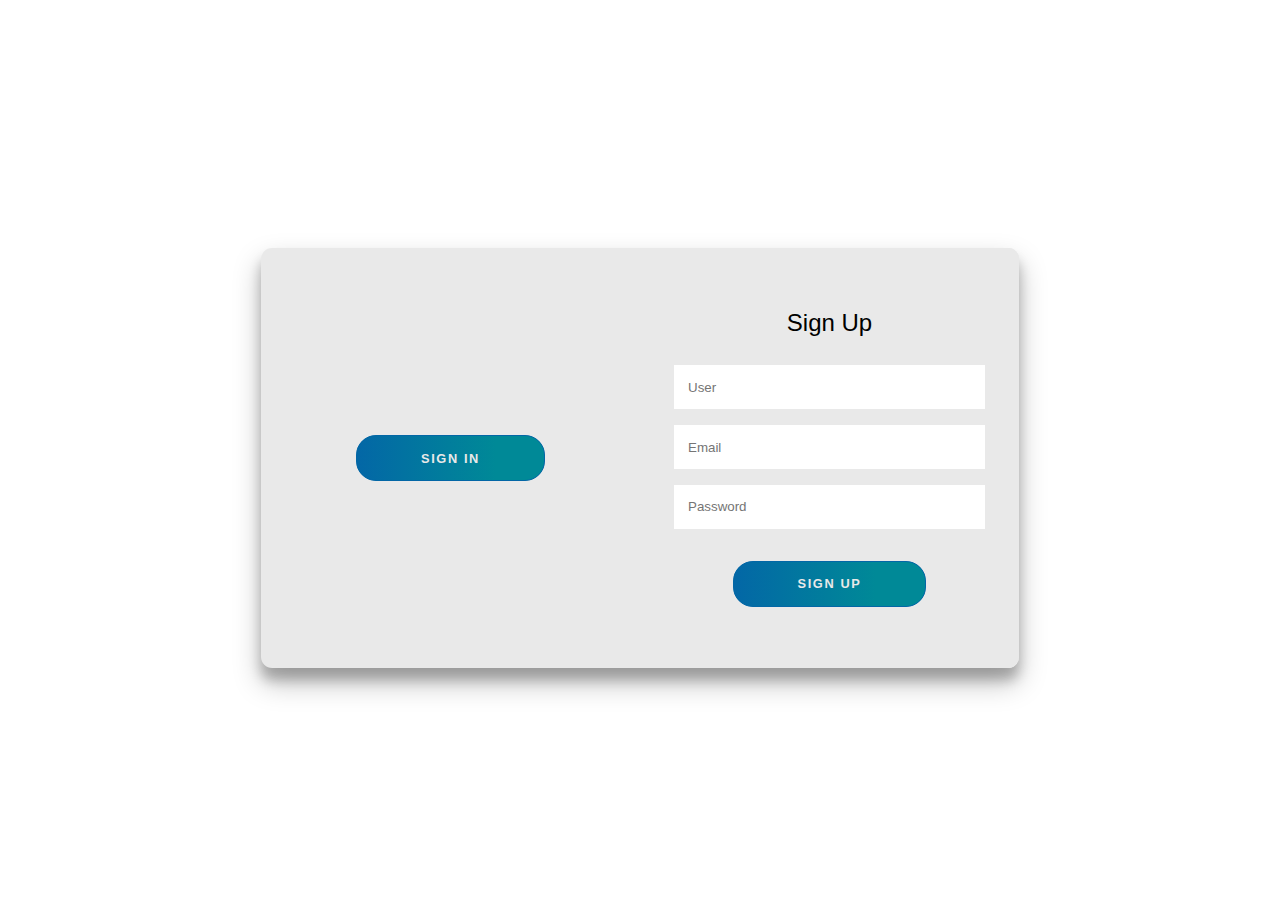
==== login.html @ fba5d543 "Add files via upload" ====
<!DOCTYPE html>
<html lang="en">
<head>
  <meta charset="UTF-8">
  <meta name="viewport" content="width=device-width, initial-scale=1.0">
  <title>Document</title>
  <style>
    :root {
      --white: #e9e9e9;
      --gray: #333;
      --blue: #0367a6;
      --lightblue: #008997;
      --button-radius: 0.7rem;
      --max-width: 758px;
      --max-height: 420px;
      font-size: 16px;
      font-family: -apple-system, BlinkMacSystemFont, "Segoe UI", Roboto, Oxygen, Ubuntu, Cantarell, "Open Sans", "Helvetica Neue", sans-serif;
    }

    body {
      align-items: center;
      background-color: var(--white);
      background: url("https://res.cloudinary.com/dbhnlktrv/image/upload/v1599997626/background_oeuhe7.jpg");
      background-attachment: fixed;
      background-position: center;
      background-repeat: no-repeat;
      background-size: cover;
      display: grid;
      height: 100vh;
      place-items: center;
    }

    .form__title {
      font-weight: 300;
      margin: 0;
      margin-bottom: 1.25rem;
    }

    .link {
      color: var(--gray);
      font-size: 0.9rem;
      margin: 1.5rem 0;
      text-decoration: none;
    }

    .container {
      background-color: var(--white);
      border-radius: var(--button-radius);
      box-shadow: 0 0.9rem 1.7rem rgba(0, 0, 0, 0.25), 0 0.7rem 0.7rem rgba(0, 0, 0, 0.22);
      height: var(--max-height);
      max-width: var(--max-width);
      overflow: hidden;
      position: relative;
      width: 100%;
    }

    .container__form {
      height: 100%;
      position: absolute;
      top: 0;
      transition: all 0.6s ease-in-out;
    }

    .container--signin {
      left: 0;
      width: 50%;
      z-index: 2;
    }

    .container.right-panel-active .container--signin {
      transform: translateX(100%);
    }

    .container--signup {
      left: 0;
      opacity: 0;
      width: 50%;
      z-index: 1;
    }

    .container.right-panel-active .container--signup {
      animation: show 0.6s;
      opacity: 1;
      transform: translateX(100%);
      z-index: 5;
    }

    .container__overlay {
      height: 100%;
      left: 50%;
      overflow: hidden;
      position: absolute;
      top: 0;
      transition: transform 0.6s ease-in-out;
      width: 50%;
      z-index: 100;
    }

    .container.right-panel-active .container__overlay {
      transform: translateX(-100%);
    }

    .overlay {
      background-color: var(--lightblue);
      background: url("https://cdn.pixabay.com/photo/2018/08/14/13/23/ocean-3605547_1280.jpg");
      background-attachment: fixed;
      background-position: center;
      background-repeat: no-repeat;
      background-size: cover;
      height: 100%;
      left: -100%;
      position: relative;
      transform: translateX(0);
      transition: transform 0.6s ease-in-out;
      width: 200%;
    }

    .container.right-panel-active .overlay {
      transform: translateX(50%);
    }

    .overlay__panel {
      align-items: center;
      display: flex;
      flex-direction: column;
      height: 100%;
      justify-content: center;
      position: absolute;
      text-align: center;
      top: 0;
      transform: translateX(0);
      transition: transform 0.6s ease-in-out;
      width: 50%;
    }

    .overlay--left {
      transform: translateX(-20%);
    }

    .container.right-panel-active .overlay--left {
      transform: translateX(0);
    }

    .overlay--right {
      right: 0;
      transform: translateX(0);
    }

    .container.right-panel-active .overlay--right {
      transform: translateX(20%);
    }

    .btn {
      background-color: var(--blue);
      background-image: linear-gradient(90deg, var(--blue) 0%, var(--lightblue) 74%);
      border-radius: 20px;
      border: 1px solid var(--blue);
      color: var(--white);
      cursor: pointer;
      font-size: 0.8rem;
      font-weight: bold;
      letter-spacing: 0.1rem;
      padding: 0.9rem 4rem;
      text-transform: uppercase;
      transition: transform 80ms ease-in;
    }

    .form>.btn {
      margin-top: 1.5rem;
    }

    .btn:active {
      transform: scale(0.95);
    }

    .btn:focus {
      outline: none;
    }

    .form {
      background-color: var(--white);
      display: flex;
      align-items: center;
      justify-content: center;
      flex-direction: column;
      padding: 0 3rem;
      height: 100%;
      text-align: center;
    }

    .input {
      background-color: #fff;
      border: none;
      padding: 0.9rem 0.9rem;
      margin: 0.5rem 0;
      width: 100%;
    }

    @keyframes show {
      0%, 49.99% {
        opacity: 0;
        z-index: 1;
      }

      50%, 100% {
        opacity: 1;
        z-index: 5;
      }
    }
  </style>
</head>

<body>
  <div class="container right-panel-active">
    <!-- Sign Up -->
    <div class="container__form container--signup">
      <form action="#" class="form" id="form1">
        <h2 class="form__title">Sign Up</h2>
        <input type="text" placeholder="User" class="input" />
        <input type="email" placeholder="Email" class="input" />
        <input type="password" placeholder="Password" class="input" />
        <button class="btn">Sign Up</button>
      </form>
    </div>

    <!-- Sign In -->
    <div class="container__form container--signin">
      <form action="#" class="form" id="form2">
        <h2 class="form__title">Sign In</h2>
        <input type="email" placeholder="Email" class="input" />
        <input type="password" placeholder="Password" class="input" />
        <a href="#" class="link">Forgot your password?</a>
        <button class="btn">Sign In</button>
      </form>
    </div>

    <!-- Overlay -->
    <div class="container__overlay">
      <div class="overlay">
        <div class="overlay__panel overlay--left">
          <button class="btn" id="signIn">Sign In</button>
        </div>
        <div class="overlay__panel overlay--right">
          <button class="btn" id="signUp">Sign Up</button>
        </div>
      </div>
    </div>
  </div>

  <script>
    const signInBtn = document.getElementById("signIn");
    const signUpBtn = document.getElementById("signUp");
    const signUpForm = document.getElementById("form1");
    const signInForm = document.getElementById("form2");
    const container = document.querySelector(".container");

    signInBtn.addEventListener("click", () => {
      container.classList.remove("right-panel-active");
    });

    signUpBtn.addEventListener("click", () => {
      container.classList.add("right-panel-active");
    });

    signUpForm.addEventListener("submit", async (e) => {
      e.preventDefault();
      const user = signUpForm.querySelector('input[placeholder="User"]').value;
      const email = signUpForm.querySelector('input[placeholder="Email"]').value;
      const password = signUpForm.querySelector('input[placeholder="Password"]').value;

      console.log("Sign Up Data:", { user, email, password });

      try {
        const response = await fetch('/register', {
          method: 'POST',
          headers: {
            'Content-Type': 'application/json',
          },
          body: JSON.stringify({ user, email, password }),
        });
        const result = await response.json();
        console.log('Registration result:', result);
      } catch (error) {
        console.error('Error:', error);
      }
    });

    signInForm.addEventListener("submit", async (e) => {
      e.preventDefault();
      const email = signInForm.querySelector('input[placeholder="Email"]').value;
      const password = signInForm.querySelector('input[placeholder="Password"]').value;

      console.log("Sign In Data:", { email, password });

      try {
        const response = await fetch('/login', {
          method: 'POST',
          headers: {
            'Content-Type': 'application/json',
          },
          body: JSON.stringify({ email, password }),
        });
        const result = await response.json();
        console.log('Login result:', result);
      } catch (error) {
        console.error('Error:', error);
      }
    });
  </script>
</body>
</html>
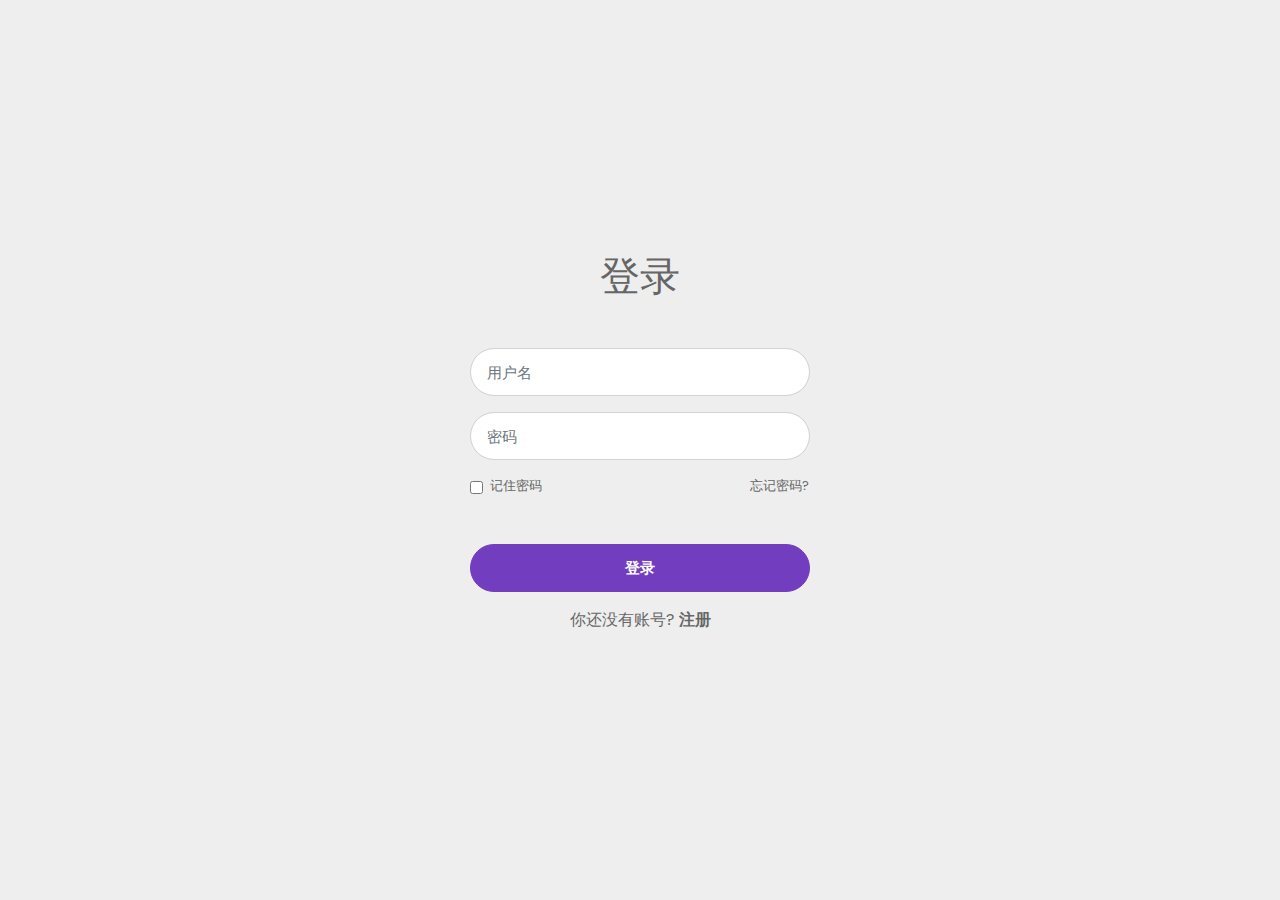
==== commit 8e1ba28f: "Update login.html" ====
--- a/login.html
+++ b/login.html
@@ -1,311 +1,52 @@
 <!DOCTYPE html>
 <html lang="en">
 <head>
-  <meta charset="UTF-8">
-  <meta name="viewport" content="width=device-width, initial-scale=1.0">
-  <title>Document</title>
-  <style>
-    :root {
-      --white: #e9e9e9;
-      --gray: #333;
-      --blue: #0367a6;
-      --lightblue: #008997;
-      --button-radius: 0.7rem;
-      --max-width: 758px;
-      --max-height: 420px;
-      font-size: 16px;
-      font-family: -apple-system, BlinkMacSystemFont, "Segoe UI", Roboto, Oxygen, Ubuntu, Cantarell, "Open Sans", "Helvetica Neue", sans-serif;
-    }
+    <meta charset="UTF-8">
+    <meta http-equiv="X-UA-Compatible" content="IE=edge">
+    <meta name="viewport" content="width=device-width, initial-scale=1.0">
+    <title>Bootstrap登录表单</title>
+    <!-- 引入css -->
+    <link rel="stylesheet" href="https://stackpath.bootstrapcdn.com/bootstrap/4.3.1/css/bootstrap.min.css" 
+    integrity="sha384-ggOyR0iXCbMQv3Xipma34MD+dH/1fQ784/j6cY/iJTQUOhcWr7x9JvoRxT2MZw1T"
+    crossorigin="anonymous">
+    <!-- 代码自上而下执行 -->
+    <link rel="stylesheet" href="./style.css">
 
-    body {
-      align-items: center;
-      background-color: var(--white);
-      background: url("https://res.cloudinary.com/dbhnlktrv/image/upload/v1599997626/background_oeuhe7.jpg");
-      background-attachment: fixed;
-      background-position: center;
-      background-repeat: no-repeat;
-      background-size: cover;
-      display: grid;
-      height: 100vh;
-      place-items: center;
-    }
-
-    .form__title {
-      font-weight: 300;
-      margin: 0;
-      margin-bottom: 1.25rem;
-    }
-
-    .link {
-      color: var(--gray);
-      font-size: 0.9rem;
-      margin: 1.5rem 0;
-      text-decoration: none;
-    }
-
-    .container {
-      background-color: var(--white);
-      border-radius: var(--button-radius);
-      box-shadow: 0 0.9rem 1.7rem rgba(0, 0, 0, 0.25), 0 0.7rem 0.7rem rgba(0, 0, 0, 0.22);
-      height: var(--max-height);
-      max-width: var(--max-width);
-      overflow: hidden;
-      position: relative;
-      width: 100%;
-    }
-
-    .container__form {
-      height: 100%;
-      position: absolute;
-      top: 0;
-      transition: all 0.6s ease-in-out;
-    }
-
-    .container--signin {
-      left: 0;
-      width: 50%;
-      z-index: 2;
-    }
-
-    .container.right-panel-active .container--signin {
-      transform: translateX(100%);
-    }
-
-    .container--signup {
-      left: 0;
-      opacity: 0;
-      width: 50%;
-      z-index: 1;
-    }
-
-    .container.right-panel-active .container--signup {
-      animation: show 0.6s;
-      opacity: 1;
-      transform: translateX(100%);
-      z-index: 5;
-    }
-
-    .container__overlay {
-      height: 100%;
-      left: 50%;
-      overflow: hidden;
-      position: absolute;
-      top: 0;
-      transition: transform 0.6s ease-in-out;
-      width: 50%;
-      z-index: 100;
-    }
-
-    .container.right-panel-active .container__overlay {
-      transform: translateX(-100%);
-    }
-
-    .overlay {
-      background-color: var(--lightblue);
-      background: url("https://cdn.pixabay.com/photo/2018/08/14/13/23/ocean-3605547_1280.jpg");
-      background-attachment: fixed;
-      background-position: center;
-      background-repeat: no-repeat;
-      background-size: cover;
-      height: 100%;
-      left: -100%;
-      position: relative;
-      transform: translateX(0);
-      transition: transform 0.6s ease-in-out;
-      width: 200%;
-    }
-
-    .container.right-panel-active .overlay {
-      transform: translateX(50%);
-    }
-
-    .overlay__panel {
-      align-items: center;
-      display: flex;
-      flex-direction: column;
-      height: 100%;
-      justify-content: center;
-      position: absolute;
-      text-align: center;
-      top: 0;
-      transform: translateX(0);
-      transition: transform 0.6s ease-in-out;
-      width: 50%;
-    }
-
-    .overlay--left {
-      transform: translateX(-20%);
-    }
-
-    .container.right-panel-active .overlay--left {
-      transform: translateX(0);
-    }
-
-    .overlay--right {
-      right: 0;
-      transform: translateX(0);
-    }
-
-    .container.right-panel-active .overlay--right {
-      transform: translateX(20%);
-    }
-
-    .btn {
-      background-color: var(--blue);
-      background-image: linear-gradient(90deg, var(--blue) 0%, var(--lightblue) 74%);
-      border-radius: 20px;
-      border: 1px solid var(--blue);
-      color: var(--white);
-      cursor: pointer;
-      font-size: 0.8rem;
-      font-weight: bold;
-      letter-spacing: 0.1rem;
-      padding: 0.9rem 4rem;
-      text-transform: uppercase;
-      transition: transform 80ms ease-in;
-    }
-
-    .form>.btn {
-      margin-top: 1.5rem;
-    }
-
-    .btn:active {
-      transform: scale(0.95);
-    }
-
-    .btn:focus {
-      outline: none;
-    }
-
-    .form {
-      background-color: var(--white);
-      display: flex;
-      align-items: center;
-      justify-content: center;
-      flex-direction: column;
-      padding: 0 3rem;
-      height: 100%;
-      text-align: center;
-    }
-
-    .input {
-      background-color: #fff;
-      border: none;
-      padding: 0.9rem 0.9rem;
-      margin: 0.5rem 0;
-      width: 100%;
-    }
-
-    @keyframes show {
-      0%, 49.99% {
-        opacity: 0;
-        z-index: 1;
-      }
-
-      50%, 100% {
-        opacity: 1;
-        z-index: 5;
-      }
-    }
-  </style>
 </head>
-
 <body>
-  <div class="container right-panel-active">
-    <!-- Sign Up -->
-    <div class="container__form container--signup">
-      <form action="#" class="form" id="form1">
-        <h2 class="form__title">Sign Up</h2>
-        <input type="text" placeholder="User" class="input" />
-        <input type="email" placeholder="Email" class="input" />
-        <input type="password" placeholder="Password" class="input" />
-        <button class="btn">Sign Up</button>
-      </form>
+   
+    <div class="d-flex justify-content-center align-items-center login-container">
+        <form class="login-form text-center">
+            <h1 class="mb-5 font-weight-linght ">登录</h1>
+            <div class="form-group">
+                <input type="text" class="form-control rounded-pill form-control-lg" placeholder="用户名">
+            </div>
+            <div class="form-group">
+                <input type="password" class="form-control rounded-pill form-control-lg" placeholder="密码">
+            </div>
+            <div class="forgot-link form-group d-flex justify-content-between align-items-center">
+                <div class="form-check">
+                    <input type="checkbox" class="form-check-input" id="remeber">
+                    <label for="remeber" class="form-check-label">记住密码</label>
+                </div>
+                <a href="#">忘记密码?</a>
+            </div>
+            <button type="submit" class="btn mt-5 rounded-pill btn-lg btn-custom btn-block">登录</button>
+            <p class="mt-3 font-weight-normal">
+                你还没有账号?
+                <a href="#">
+                    <strong>注册</strong>
+                </a>
+            </p>
+        </form>
     </div>
 
-    <!-- Sign In -->
-    <div class="container__form container--signin">
-      <form action="#" class="form" id="form2">
-        <h2 class="form__title">Sign In</h2>
-        <input type="email" placeholder="Email" class="input" />
-        <input type="password" placeholder="Password" class="input" />
-        <a href="#" class="link">Forgot your password?</a>
-        <button class="btn">Sign In</button>
-      </form>
-    </div>
-
-    <!-- Overlay -->
-    <div class="container__overlay">
-      <div class="overlay">
-        <div class="overlay__panel overlay--left">
-          <button class="btn" id="signIn">Sign In</button>
-        </div>
-        <div class="overlay__panel overlay--right">
-          <button class="btn" id="signUp">Sign Up</button>
-        </div>
-      </div>
-    </div>
-  </div>
-
-  <script>
-    const signInBtn = document.getElementById("signIn");
-    const signUpBtn = document.getElementById("signUp");
-    const signUpForm = document.getElementById("form1");
-    const signInForm = document.getElementById("form2");
-    const container = document.querySelector(".container");
-
-    signInBtn.addEventListener("click", () => {
-      container.classList.remove("right-panel-active");
-    });
-
-    signUpBtn.addEventListener("click", () => {
-      container.classList.add("right-panel-active");
-    });
-
-    signUpForm.addEventListener("submit", async (e) => {
-      e.preventDefault();
-      const user = signUpForm.querySelector('input[placeholder="User"]').value;
-      const email = signUpForm.querySelector('input[placeholder="Email"]').value;
-      const password = signUpForm.querySelector('input[placeholder="Password"]').value;
-
-      console.log("Sign Up Data:", { user, email, password });
-
-      try {
-        const response = await fetch('/register', {
-          method: 'POST',
-          headers: {
-            'Content-Type': 'application/json',
-          },
-          body: JSON.stringify({ user, email, password }),
-        });
-        const result = await response.json();
-        console.log('Registration result:', result);
-      } catch (error) {
-        console.error('Error:', error);
-      }
-    });
-
-    signInForm.addEventListener("submit", async (e) => {
-      e.preventDefault();
-      const email = signInForm.querySelector('input[placeholder="Email"]').value;
-      const password = signInForm.querySelector('input[placeholder="Password"]').value;
-
-      console.log("Sign In Data:", { email, password });
-
-      try {
-        const response = await fetch('/login', {
-          method: 'POST',
-          headers: {
-            'Content-Type': 'application/json',
-          },
-          body: JSON.stringify({ email, password }),
-        });
-        const result = await response.json();
-        console.log('Login result:', result);
-      } catch (error) {
-        console.error('Error:', error);
-      }
-    });
-  </script>
+    <!-- 引入这些之后就可以放心的使用bootstrap -->
+    <script src="https://code.jquery.com/jquery-3.3.1.slim.min.js" integrity="sha384-q8i/X+965DzO0rT7abK41JStQIAqVgRVzpbzo5smXKp4YfRvH+8abtTE1Pi6jizo"
+        crossorigin="anonymous"></script>
+    <script src="https://cdnjs.cloudflare.com/ajax/libs/popper.js/1.14.7/umd/popper.min.js" integrity="sha384-UO2eT0CpHqdSJQ6hJty5KVphtPhzWj9WO1clHTMGa3JDZwrnQq4sF86dIHNDz0W1"
+        crossorigin="anonymous"></script>
+    <script src="https://stackpath.bootstrapcdn.com/bootstrap/4.3.1/js/bootstrap.min.js" integrity="sha384-JjSmVgyd0p3pXB1rRibZUAYoIIy6OrQ6VrjIEaFf/nJGzIxFDsf4x0xIM+B07jRM"
+        crossorigin="anonymous"></script>
 </body>
 </html>
--- a/style.css
+++ b/style.css
@@ -0,0 +1,69 @@
+@import url('https://fonts.googleapis.com/css?family=Poppins:100,200,300,400,500,600,700,800,900');
+body{
+    font-family: "Poppins",sans-serif;
+    font-size: 16px;
+    background: #eee;
+    color: #666;
+}
+
+.login-container{
+    height: 100vh;
+    width: 100%;
+}
+
+.login-form{
+    margin: auto;
+    width: 370px;
+    padding: 15px;
+    max-width: 100%;
+}
+
+.login-form .form-control{
+    /* 字体大小 */
+    font-size: 15px;
+    /* 最小高度 */
+    min-height: 48px;
+}
+
+.login-form a{
+    text-decoration: none;
+    color: #666;
+}
+
+
+.login-form a:hover{
+    color: #723dbe;
+}
+
+
+.forgot-link{
+    font-size: 13px;
+}
+
+.form-control:focus{
+    border-color: #723dbe;
+    box-shadow: 0 0 0 0.2rem rgba(114, 61, 190, 0.25);
+}
+
+.btn-custom{
+    background: #723dbe;
+    border-color: #723dbe;
+    color: #fff;
+    font-size: 15px;
+    font-weight: 600;
+    min-height: 48px;
+}
+
+.btn-custom:focus,
+.btn-custom:hover,
+.btn-custom:active,
+.btn-custom:active:focus
+{
+    background: #54229d;
+    border-color:#54229d;
+    color: #fff;
+}
+
+.btn-custom:focus{
+    box-shadow:  0 0 0 0.2rem rgba(114, 61, 190, 0.25);
+}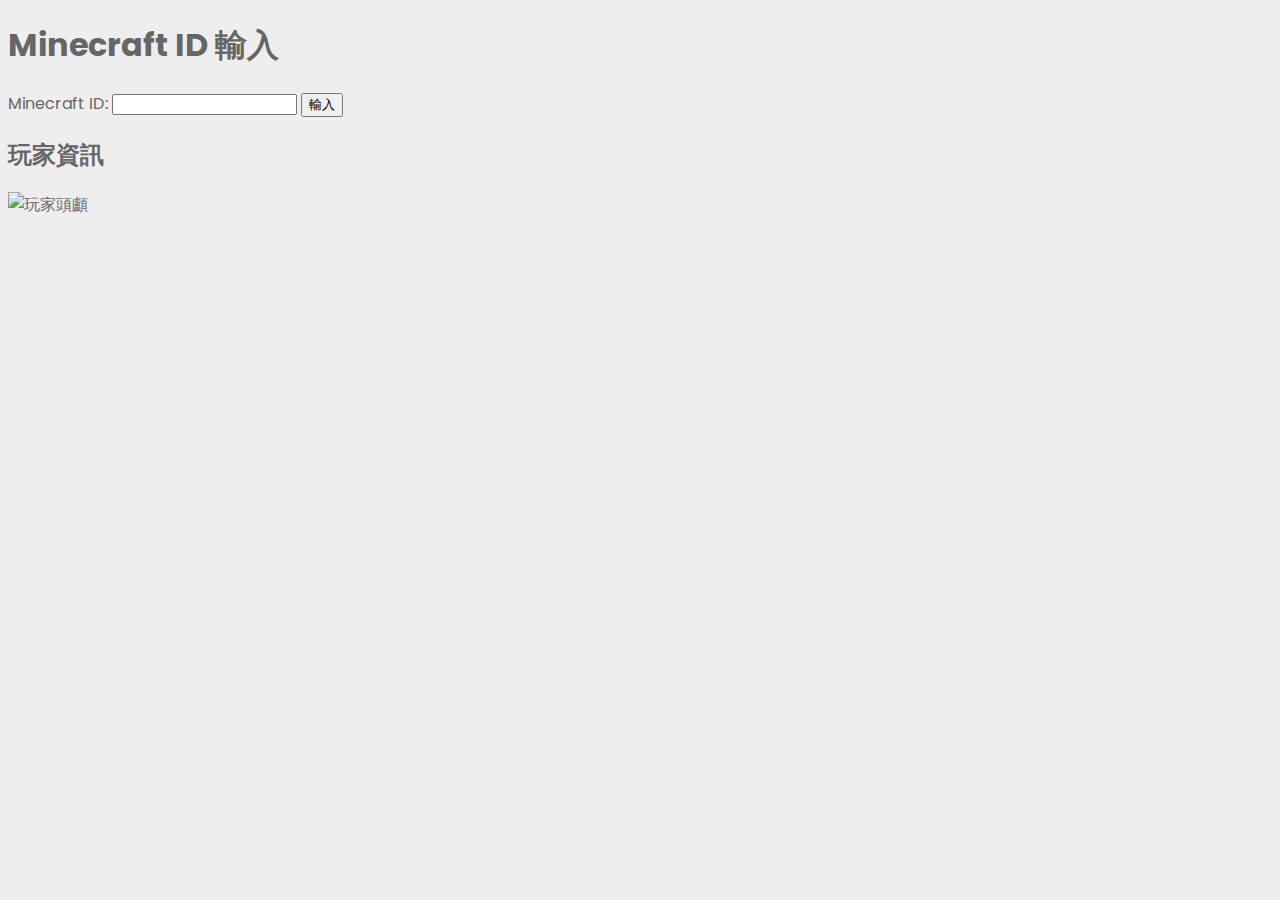
==== commit 9fb9bfc8: "Update login.html" ====
--- a/login.html
+++ b/login.html
@@ -2,51 +2,28 @@
 <html lang="en">
 <head>
     <meta charset="UTF-8">
-    <meta http-equiv="X-UA-Compatible" content="IE=edge">
     <meta name="viewport" content="width=device-width, initial-scale=1.0">
-    <title>Bootstrap登录表单</title>
-    <!-- 引入css -->
-    <link rel="stylesheet" href="https://stackpath.bootstrapcdn.com/bootstrap/4.3.1/css/bootstrap.min.css" 
-    integrity="sha384-ggOyR0iXCbMQv3Xipma34MD+dH/1fQ784/j6cY/iJTQUOhcWr7x9JvoRxT2MZw1T"
-    crossorigin="anonymous">
-    <!-- 代码自上而下执行 -->
-    <link rel="stylesheet" href="./style.css">
-
+    <title>Minecraft ID 輸入</title>
+    <link rel="stylesheet" href="style.css">
 </head>
 <body>
-   
-    <div class="d-flex justify-content-center align-items-center login-container">
-        <form class="login-form text-center">
-            <h1 class="mb-5 font-weight-linght ">登录</h1>
-            <div class="form-group">
-                <input type="text" class="form-control rounded-pill form-control-lg" placeholder="用户名">
+    <div class="container">
+        <h1>Minecraft ID 輸入</h1>
+        <form id="id-form">
+            <label for="minecraft-id">Minecraft ID:</label>
+            <input type="text" id="minecraft-id" name="minecraft-id" required>
+            <button type="submit">輸入</button>
+        </form>
+
+        <div id="player-info">
+            <h2>玩家資訊</h2>
+            <div class="player-id">
+                <span id="player-id-text"></span>
+                <img id="player-head" src="" alt="玩家頭顱">
             </div>
-            <div class="form-group">
-                <input type="password" class="form-control rounded-pill form-control-lg" placeholder="密码">
-            </div>
-            <div class="forgot-link form-group d-flex justify-content-between align-items-center">
-                <div class="form-check">
-                    <input type="checkbox" class="form-check-input" id="remeber">
-                    <label for="remeber" class="form-check-label">记住密码</label>
-                </div>
-                <a href="#">忘记密码?</a>
-            </div>
-            <button type="submit" class="btn mt-5 rounded-pill btn-lg btn-custom btn-block">登录</button>
-            <p class="mt-3 font-weight-normal">
-                你还没有账号?
-                <a href="#">
-                    <strong>注册</strong>
-                </a>
-            </p>
-        </form>
+        </div>
     </div>
 
-    <!-- 引入这些之后就可以放心的使用bootstrap -->
-    <script src="https://code.jquery.com/jquery-3.3.1.slim.min.js" integrity="sha384-q8i/X+965DzO0rT7abK41JStQIAqVgRVzpbzo5smXKp4YfRvH+8abtTE1Pi6jizo"
-        crossorigin="anonymous"></script>
-    <script src="https://cdnjs.cloudflare.com/ajax/libs/popper.js/1.14.7/umd/popper.min.js" integrity="sha384-UO2eT0CpHqdSJQ6hJty5KVphtPhzWj9WO1clHTMGa3JDZwrnQq4sF86dIHNDz0W1"
-        crossorigin="anonymous"></script>
-    <script src="https://stackpath.bootstrapcdn.com/bootstrap/4.3.1/js/bootstrap.min.js" integrity="sha384-JjSmVgyd0p3pXB1rRibZUAYoIIy6OrQ6VrjIEaFf/nJGzIxFDsf4x0xIM+B07jRM"
-        crossorigin="anonymous"></script>
+    <script src="script.js"></script>
 </body>
 </html>
